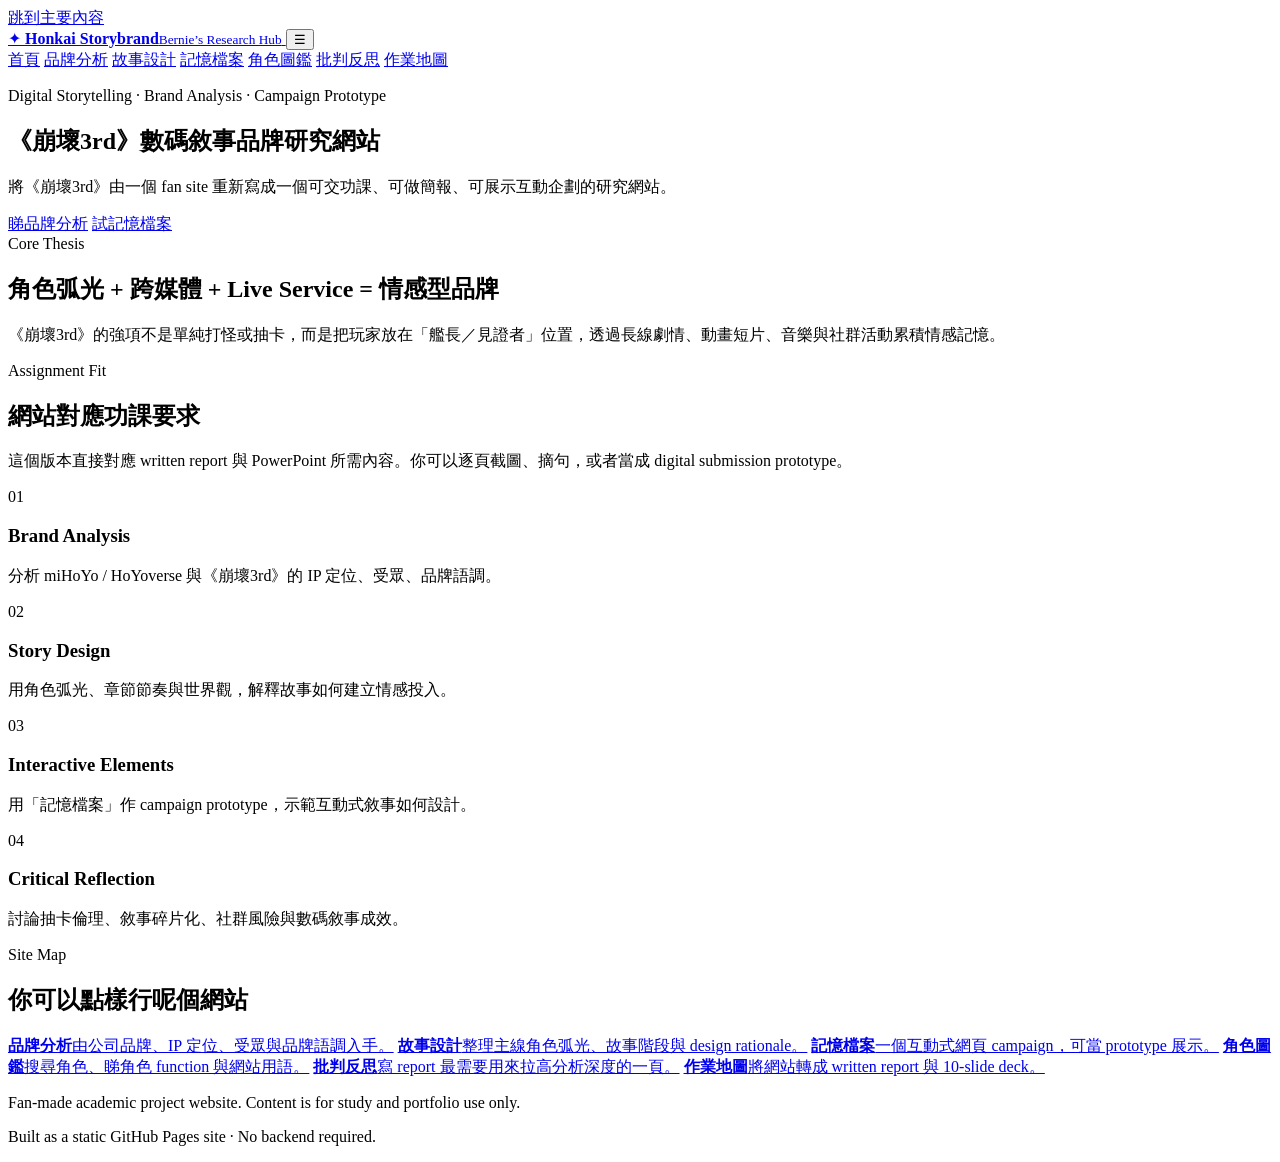
==== index.html @ f5ccfd23 "Add files via upload Signed-off-by: bernie8026 <105189016+bernie8026@users.noreply.github.com>" ====
<!DOCTYPE html>
<html lang="zh-Hant">
<head>
  <meta charset="UTF-8" />
  <meta name="viewport" content="width=device-width, initial-scale=1.0" />
  <meta name="description" content="《崩壞3rd》數碼敘事、品牌分析與互動企劃網站。" />
  <title>首頁｜Honkai Storybrand Archive</title>
  <link rel="stylesheet" href="assets/css/styles.css" />
  
</head>
<body data-page="index">
  <a class="skip-link" href="#main">跳到主要內容</a>
  <header class="site-header">
    <div class="nav-shell">
      <a class="brand-mark" href="index.html" aria-label="Honkai Storybrand Archive home">
        <span class="brand-icon">✦</span>
        <span><strong>Honkai Storybrand</strong><small>Bernie’s Research Hub</small></span>
      </a>
      <button class="nav-toggle" aria-expanded="false" aria-controls="site-nav">☰</button>
      <nav id="site-nav" class="site-nav" aria-label="Main navigation">
        <a class="active" href="index.html">首頁</a>
<a href="brand.html">品牌分析</a>
<a href="story.html">故事設計</a>
<a href="campaign.html">記憶檔案</a>
<a href="characters.html">角色圖鑑</a>
<a href="reflection.html">批判反思</a>
<a href="resources.html">作業地圖</a>
      </nav>
    </div>
  </header>
  <main id="main">
    
<section class="hero split-hero">
  <div class="hero-copy reveal">
    <p class="eyebrow">Digital Storytelling · Brand Analysis · Campaign Prototype</p>
    <h1>《崩壞3rd》數碼敘事品牌研究網站</h1>
    <p class="lead">將《崩壞3rd》由一個 fan site 重新寫成一個可交功課、可做簡報、可展示互動企劃的研究網站。</p>
    <div class="hero-actions">
      <a class="btn primary" href="brand.html">睇品牌分析</a>
      <a class="btn ghost" href="campaign.html">試記憶檔案</a>
    </div>
  </div>
  <div class="hero-panel reveal delay-1" aria-label="project summary card">
    <span class="panel-label">Core Thesis</span>
    <h2>角色弧光 + 跨媒體 + Live Service = 情感型品牌</h2>
    <p>《崩壞3rd》的強項不是單純打怪或抽卡，而是把玩家放在「艦長／見證者」位置，透過長線劇情、動畫短片、音樂與社群活動累積情感記憶。</p>
  </div>
</section>

<section class="section compact">
  <div class="section-heading reveal">
    <p class="eyebrow">Assignment Fit</p>
    <h2>網站對應功課要求</h2>
    <p>這個版本直接對應 written report 與 PowerPoint 所需內容。你可以逐頁截圖、摘句，或者當成 digital submission prototype。</p>
  </div>
  <div class="card-grid four reveal delay-1">
    <article class="card"><span class="number">01</span><h3>Brand Analysis</h3><p>分析 miHoYo / HoYoverse 與《崩壞3rd》的 IP 定位、受眾、品牌語調。</p></article>
    <article class="card"><span class="number">02</span><h3>Story Design</h3><p>用角色弧光、章節節奏與世界觀，解釋故事如何建立情感投入。</p></article>
    <article class="card"><span class="number">03</span><h3>Interactive Elements</h3><p>用「記憶檔案」作 campaign prototype，示範互動式敘事如何設計。</p></article>
    <article class="card"><span class="number">04</span><h3>Critical Reflection</h3><p>討論抽卡倫理、敘事碎片化、社群風險與數碼敘事成效。</p></article>
  </div>
</section>

<section class="section alt">
  <div class="section-heading reveal">
    <p class="eyebrow">Site Map</p>
    <h2>你可以點樣行呢個網站</h2>
  </div>
  <div class="route-grid reveal delay-1">
    <a class="route-card" href="brand.html"><strong>品牌分析</strong><span>由公司品牌、IP 定位、受眾與品牌語調入手。</span></a>
    <a class="route-card" href="story.html"><strong>故事設計</strong><span>整理主線角色弧光、故事階段與 design rationale。</span></a>
    <a class="route-card" href="campaign.html"><strong>記憶檔案</strong><span>一個互動式網頁 campaign，可當 prototype 展示。</span></a>
    <a class="route-card" href="characters.html"><strong>角色圖鑑</strong><span>搜尋角色、睇角色 function 與網站用語。</span></a>
    <a class="route-card" href="reflection.html"><strong>批判反思</strong><span>寫 report 最需要用來拉高分析深度的一頁。</span></a>
    <a class="route-card" href="resources.html"><strong>作業地圖</strong><span>將網站轉成 written report 與 10-slide deck。</span></a>
  </div>
</section>

  </main>
  <footer class="site-footer">
    <p>Fan-made academic project website. Content is for study and portfolio use only.</p>
    <p>Built as a static GitHub Pages site · No backend required.</p>
  </footer>
  <script src="assets/js/main.js"></script>
  
</body>
</html>
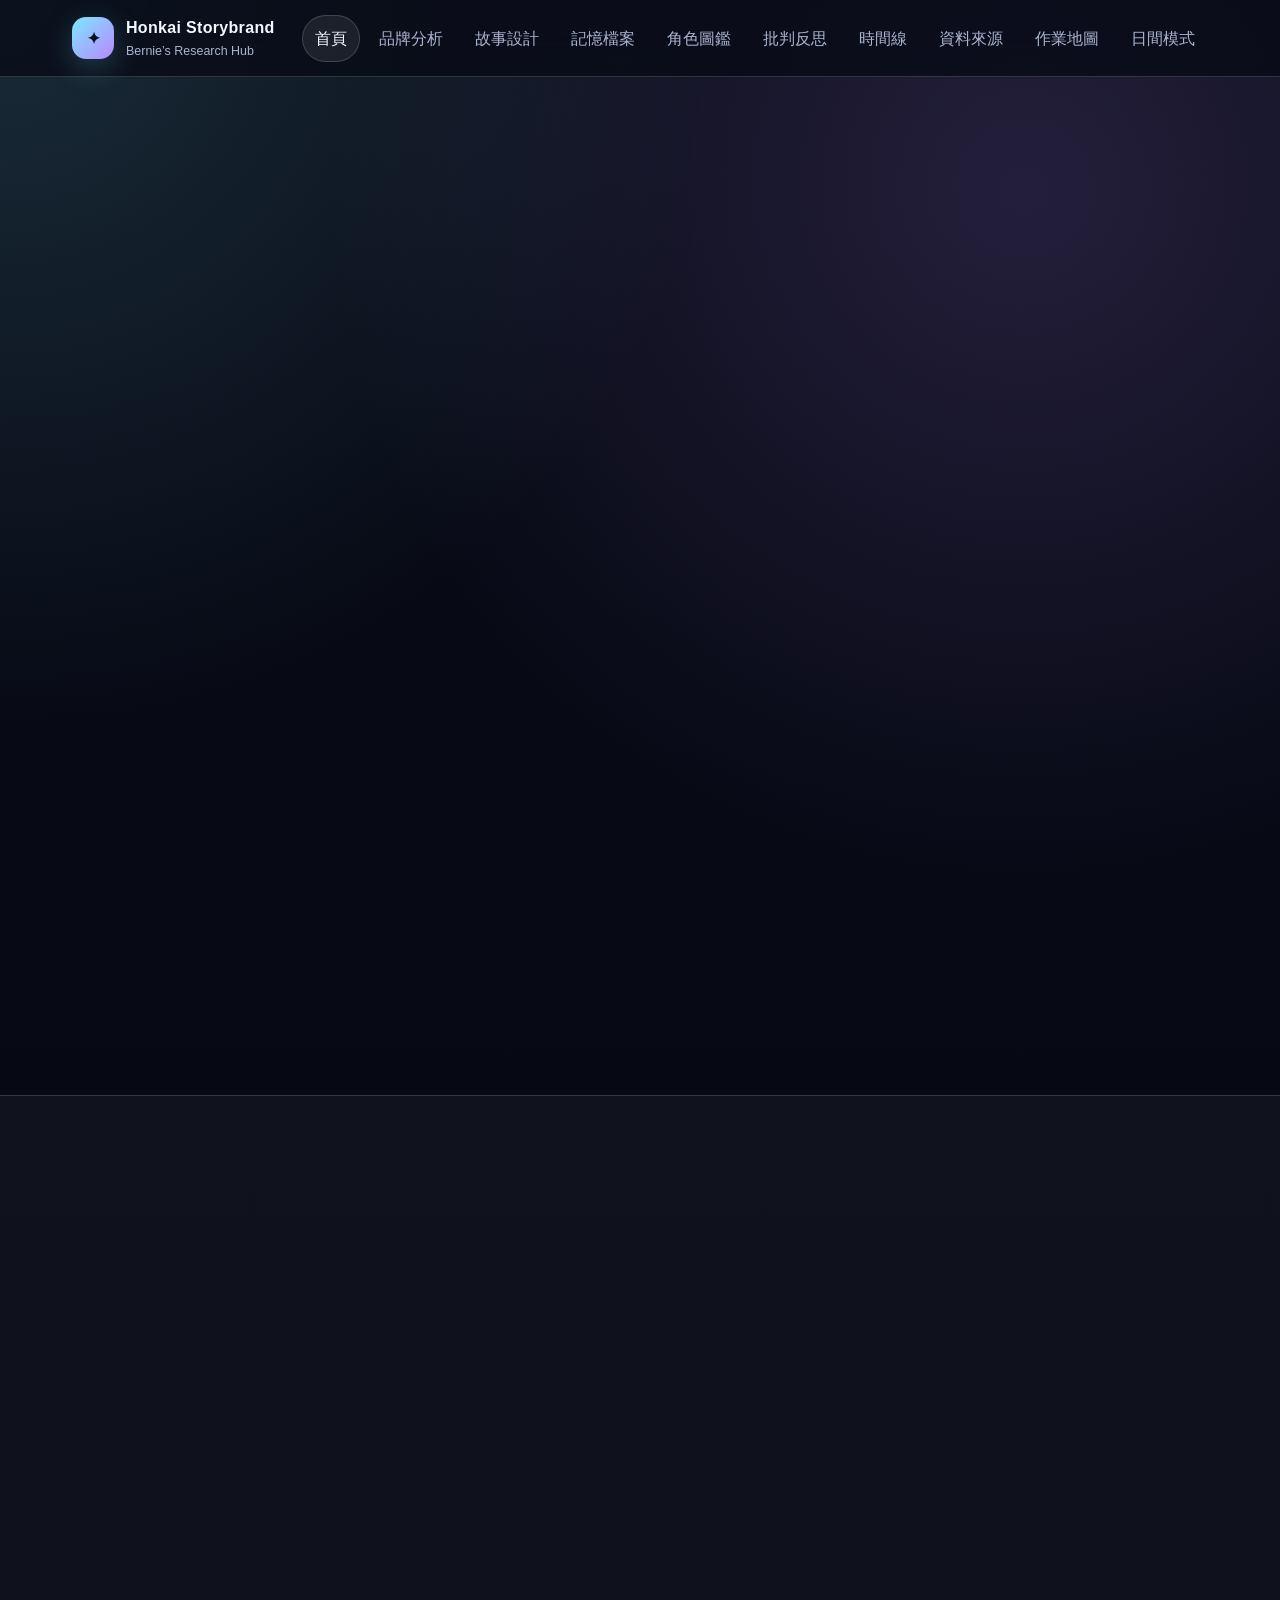
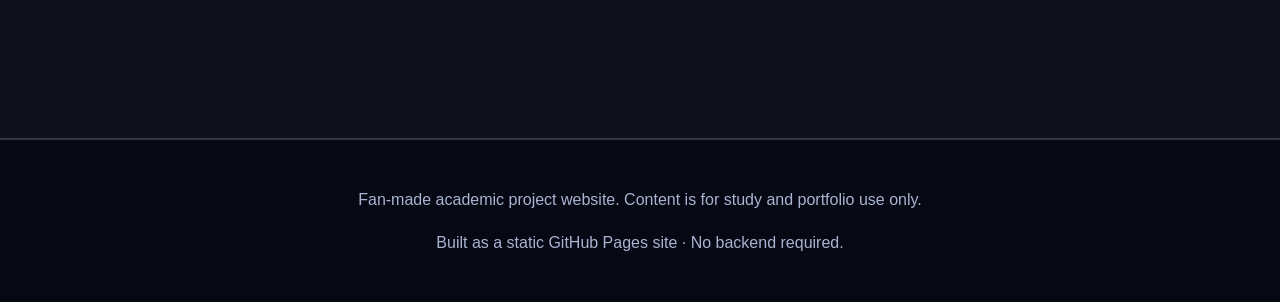
==== commit ea45d203: "Add accessible loading entrance animation to homepage" ====
--- a/index.html
+++ b/index.html
@@ -6,6 +6,7 @@
   <meta name="description" content="《崩壞3rd》數碼敘事、品牌分析與互動企劃網站。" />
   <title>首頁｜Honkai Storybrand Archive</title>
   <link rel="stylesheet" href="assets/css/styles.css" />
+  <link rel="stylesheet" href="assets/css/intro.css" />
   
 </head>
 <body data-page="index">
@@ -81,7 +82,20 @@
     <p>Fan-made academic project website. Content is for study and portfolio use only.</p>
     <p>Built as a static GitHub Pages site · No backend required.</p>
   </footer>
+  <div class="site-intro" id="site-intro" role="dialog" aria-modal="true" aria-labelledby="intro-title" hidden>
+    <div class="site-intro__content">
+      <p class="site-intro__eyebrow">Honkai Storybrand Archive</p>
+      <div class="site-intro__orbit" aria-hidden="true"><span>✦</span></div>
+      <p class="site-intro__chapter">MEMORY ARCHIVE / 01</p>
+      <h2 id="intro-title">每段記憶，都值得見證。</h2>
+      <p class="site-intro__subtitle">連結故事，重遇屬於你的崩壞記憶。</p>
+      <div class="site-intro__track" aria-hidden="true"><span></span></div>
+      <p class="site-intro__status" role="status" aria-live="polite">正在載入記憶檔案…</p>
+      <button class="site-intro__skip" type="button">跳過動畫 <span aria-hidden="true">↗</span></button>
+    </div>
+  </div>
+  <script src="assets/js/intro.js"></script>
   <script src="assets/js/main.js"></script>
   
 </body>
-</html>+</html>
--- a/assets/css/styles.css
+++ b/assets/css/styles.css
@@ -0,0 +1 @@
+:root{--bg:#080b16;--bg2:#10162b;--card:rgba(255,255,255,.08);--card2:rgba(255,255,255,.12);--text:#f4f7ff;--muted:#aab4d0;--line:rgba(255,255,255,.16);--accent:#7ce7ff;--accent2:#b789ff;--danger:#ff7aa8;--shadow:0 20px 70px rgba(0,0,0,.35);--radius:24px}*{box-sizing:border-box}html{scroll-behavior:smooth}body{margin:0;background:radial-gradient(circle at top left,rgba(124,231,255,.15),transparent 32%),radial-gradient(circle at 80% 10%,rgba(183,137,255,.16),transparent 35%),linear-gradient(180deg,var(--bg),#060814 70%);color:var(--text);font-family:-apple-system,BlinkMacSystemFont,"Segoe UI","Noto Sans TC","PingFang TC",Arial,sans-serif;line-height:1.7;min-height:100vh}body.light-mode{--bg:#f5f7ff;--bg2:#e9edff;--card:rgba(255,255,255,.9);--card2:#fff;--text:#15192b;--muted:#526079;--line:rgba(20,30,60,.16);background:linear-gradient(180deg,#f8fbff,#eef2ff)}a{color:inherit;text-decoration:none}p{color:var(--muted)}img{max-width:100%;display:block}.skip-link{position:absolute;left:-999px;top:12px;background:var(--accent);color:#00101a;padding:8px 12px;border-radius:10px;z-index:99}.skip-link:focus{left:12px}.site-header{position:sticky;top:0;z-index:50;background:rgba(8,11,22,.78);backdrop-filter:blur(18px);border-bottom:1px solid var(--line)}body.light-mode .site-header{background:rgba(248,251,255,.82)}.nav-shell{max-width:1180px;margin:auto;padding:14px 22px;display:flex;align-items:center;justify-content:space-between;gap:18px}.brand-mark{display:flex;align-items:center;gap:12px}.brand-icon{width:42px;height:42px;border-radius:14px;display:grid;place-items:center;background:linear-gradient(135deg,var(--accent),var(--accent2));color:#07101f;font-weight:900;box-shadow:0 8px 30px rgba(124,231,255,.22)}.brand-mark strong{display:block;letter-spacing:.02em}.brand-mark small{display:block;color:var(--muted);font-size:.78rem}.site-nav{display:flex;gap:6px;align-items:center;flex-wrap:wrap;justify-content:flex-end}.site-nav a,.theme-toggle{border:1px solid transparent;border-radius:999px;padding:9px 12px;color:var(--muted);font:inherit;background:transparent;cursor:pointer}.site-nav a:hover,.site-nav a.active,.theme-toggle:hover{color:var(--text);border-color:var(--line);background:var(--card)}.nav-toggle{display:none;background:var(--card);border:1px solid var(--line);color:var(--text);border-radius:14px;padding:9px 12px}.hero,.page-hero,.section{max-width:1180px;margin:auto;padding:76px 22px}.split-hero{display:grid;grid-template-columns:1.08fr .92fr;gap:28px;align-items:center}.eyebrow{color:var(--accent);text-transform:uppercase;letter-spacing:.12em;font-size:.78rem;font-weight:800;margin:0 0 10px}.hero h1,.page-hero h1{font-size:clamp(2.4rem,6vw,5.4rem);line-height:1.05;margin:0 0 18px;letter-spacing:-.05em}.page-hero{text-align:center}.lead{font-size:1.16rem;max-width:760px}.narrow{margin-left:auto;margin-right:auto}.hero-actions{display:flex;gap:12px;flex-wrap:wrap;margin-top:28px}.btn{display:inline-flex;align-items:center;justify-content:center;border-radius:999px;border:1px solid var(--line);padding:12px 18px;font-weight:800}.btn.primary{background:linear-gradient(135deg,var(--accent),var(--accent2));color:#07101f;border:0}.btn.ghost{background:var(--card);color:var(--text)}.hero-panel,.card,.sticky-note,.memory-card,.quiz-box,.note-wall,.source-card,.video-card,.timeline-node,.report-box,.character-card,.modal-card{background:linear-gradient(180deg,var(--card2),var(--card));border:1px solid var(--line);border-radius:var(--radius);box-shadow:var(--shadow)}.hero-panel{padding:34px}.panel-label{display:inline-block;color:var(--accent);font-weight:900;margin-bottom:12px}.hero-panel h2{font-size:1.8rem;line-height:1.2;margin:0 0 12px}.section.compact{padding-top:32px}.section.alt{max-width:none;background:rgba(255,255,255,.035);border-block:1px solid var(--line)}.section.alt>*{max-width:1180px;margin-left:auto;margin-right:auto}.section-heading{text-align:center;max-width:760px;margin:0 auto 30px}.section-heading h2,.sticky-note h2{font-size:clamp(1.8rem,3vw,3rem);line-height:1.1;margin:0 0 12px}.card-grid{display:grid;gap:18px}.card-grid.four{grid-template-columns:repeat(4,1fr)}.card-grid.three{grid-template-columns:repeat(3,1fr)}.card{padding:24px}.card h3{margin:6px 0 8px}.number{color:var(--accent);font-weight:900}.route-grid{display:grid;grid-template-columns:repeat(3,1fr);gap:16px}.route-card{padding:22px;border-radius:20px;border:1px solid var(--line);background:var(--card);transition:.2s}.route-card:hover,.character-card:hover,.video-card:hover{transform:translateY(-3px);border-color:rgba(124,231,255,.55)}.route-card strong{display:block;font-size:1.1rem}.route-card span{display:block;color:var(--muted);margin-top:6px}.two-col{display:grid;grid-template-columns:.85fr 1.15fr;gap:26px;align-items:start}.sticky-note{padding:28px;position:sticky;top:98px}.memory-tabs{display:flex;gap:8px;flex-wrap:wrap;margin-bottom:14px}.memory-btn,.quiz-options button{border:1px solid var(--line);background:var(--card);color:var(--text);border-radius:999px;padding:10px 13px;cursor:pointer;font:inherit}.memory-btn.active,.quiz-options button:hover{background:linear-gradient(135deg,var(--accent),var(--accent2));color:#07101f;border-color:transparent}.memory-card{padding:28px;min-height:250px}.memory-card h3{font-size:1.8rem;margin:0 0 10px}.memory-card li{margin:6px 0;color:var(--muted)}.quiz-box,.note-wall{padding:24px;max-width:760px;margin:auto}.quiz-options{display:flex;gap:10px;flex-wrap:wrap}.quiz-result{display:none;margin-top:18px;padding:18px;border-radius:18px;background:rgba(124,231,255,.12);border:1px solid rgba(124,231,255,.25);color:var(--text)}textarea,input[type="search"]{width:100%;border:1px solid var(--line);background:rgba(0,0,0,.18);color:var(--text);border-radius:18px;padding:14px 16px;font:inherit}body.light-mode textarea,body.light-mode input[type="search"]{background:#fff}textarea{min-height:120px;resize:vertical}.notes-list{margin-top:18px;display:grid;gap:10px}.note-item{display:flex;justify-content:space-between;gap:10px;border:1px solid var(--line);border-radius:16px;padding:12px;background:rgba(255,255,255,.05)}.note-item button{border:0;border-radius:999px;background:rgba(255,122,168,.18);color:var(--danger);padding:6px 10px}.character-toolbar{display:flex;align-items:center;justify-content:space-between;gap:16px;flex-wrap:wrap;margin-bottom:22px}.character-grid{display:grid;grid-template-columns:repeat(auto-fill,minmax(220px,1fr));gap:16px}.character-card{padding:18px;display:flex;gap:14px;align-items:center;cursor:pointer}.character-avatar{width:58px;height:58px;border-radius:18px;display:grid;place-items:center;background:linear-gradient(135deg,rgba(124,231,255,.22),rgba(183,137,255,.28));color:var(--accent);font-size:1.45rem;font-weight:900;border:1px solid var(--line)}.character-card small{color:var(--accent)}.character-card h3{margin:2px 0}.character-card p{margin:0}.modal{position:fixed;inset:0;background:rgba(0,0,0,.72);display:none;place-items:center;padding:22px;z-index:80}.modal.show{display:grid}.modal-card{max-width:650px;width:100%;padding:26px;position:relative}.modal-close{position:absolute;right:18px;top:14px;background:var(--card);border:1px solid var(--line);color:var(--text);border-radius:50%;width:38px;height:38px}.modal-card img{max-height:260px;margin:auto;border-radius:18px;object-fit:cover}.timeline-track{display:grid;gap:18px;max-width:920px;margin:30px auto 0}.timeline-node{padding:24px;display:grid;grid-template-columns:110px 1fr;gap:18px;position:relative}.timeline-year{color:var(--accent);font-weight:900;font-size:1.3rem}.timeline-node h3{margin:0}.video-grid,.source-list{display:grid;grid-template-columns:repeat(2,1fr);gap:16px}.video-card,.source-card{padding:22px}.video-card span,.source-card span{display:inline-block;color:var(--accent);font-weight:900;margin-bottom:8px}.report-box{padding:28px;margin-top:22px}.site-footer{text-align:center;border-top:1px solid var(--line);padding:30px 22px;color:var(--muted)}.reveal{opacity:0;transform:translateY(16px);transition:.65s ease}.reveal.visible{opacity:1;transform:none}.delay-1{transition-delay:.1s}.delay-2{transition-delay:.2s}@media(max-width:900px){.split-hero,.two-col{grid-template-columns:1fr}.card-grid.four,.card-grid.three,.route-grid,.video-grid,.source-list{grid-template-columns:1fr 1fr}.sticky-note{position:static}.nav-toggle{display:block}.site-nav{display:none;width:100%;padding-top:12px}.site-nav.open{display:flex}.nav-shell{align-items:flex-start;flex-wrap:wrap}.timeline-node{grid-template-columns:1fr}}@media(max-width:620px){.hero,.page-hero,.section{padding:54px 16px}.card-grid.four,.card-grid.three,.route-grid,.video-grid,.source-list{grid-template-columns:1fr}.site-nav a,.theme-toggle{width:100%;text-align:left}.hero-actions{flex-direction:column}.btn{width:100%}}
--- a/assets/css/intro.css
+++ b/assets/css/intro.css
@@ -0,0 +1,107 @@
+.site-intro {
+  --site-intro-ready: 1;
+  position: fixed;
+  inset: 0;
+  z-index: 1000;
+  display: grid;
+  place-items: center;
+  overflow: auto;
+  padding: 32px 20px;
+  color: #f4f7ff;
+  background:
+    radial-gradient(ellipse at 50% 42%, #27305a66, transparent 58%),
+    radial-gradient(ellipse at 20% 90%, #43265a44, transparent 50%), #080b16;
+  opacity: 1;
+  transition: opacity .45s ease, visibility .45s;
+}
+.site-intro[hidden] { display: none; }
+body.intro-active { overflow: hidden; }
+.site-intro.is-leaving { opacity: 0; visibility: hidden; pointer-events: none; }
+.site-intro__content { width: min(100%, 600px); text-align: center; }
+.site-intro .site-intro__eyebrow {
+  margin: 0 0 36px;
+  color: #aab4d0;
+  font-size: 11px;
+  letter-spacing: .24em;
+  text-transform: uppercase;
+}
+.site-intro__orbit {
+  position: relative;
+  display: grid;
+  place-items: center;
+  width: 154px;
+  height: 154px;
+  margin: 0 auto 34px;
+  border: 1px solid #7ce7ff26;
+  border-radius: 50%;
+  box-shadow: 0 0 70px #7ce7ff0d, inset 0 0 40px #b789ff0d;
+}
+.site-intro__orbit::before, .site-intro__orbit::after {
+  content: "";
+  position: absolute;
+  inset: 10px;
+  border: 1px solid transparent;
+  border-top-color: #7ce7ff;
+  border-right-color: #7ce7ff44;
+  border-radius: 50%;
+  animation: intro-orbit 3s linear infinite;
+}
+.site-intro__orbit::after {
+  inset: -11px;
+  border-top-color: #b789ff88;
+  border-right-color: transparent;
+  animation-direction: reverse;
+  animation-duration: 5s;
+}
+.site-intro__orbit span {
+  color: #d4f6ff;
+  font-size: 64px;
+  line-height: 1;
+  text-shadow: 0 0 32px #7ce7ff88;
+  animation: intro-breathe 2s ease-in-out infinite alternate;
+}
+.site-intro .site-intro__chapter {
+  margin: 0 0 14px;
+  color: #7ce7ff;
+  font-size: 10px;
+  letter-spacing: .28em;
+}
+.site-intro h2 { margin: 0; font-size: clamp(23px, 4.5vw, 38px); line-height: 1.45; font-weight: 600; }
+.site-intro .site-intro__subtitle { margin: 14px 0 32px; color: #aab4d0; font-size: 13px; }
+.site-intro__track { width: 180px; height: 2px; margin: auto; overflow: hidden; background: #ffffff14; }
+.site-intro__track span {
+  display: block;
+  width: 100%;
+  height: 100%;
+  background: linear-gradient(90deg, transparent, #7ce7ff, #b789ff, transparent);
+  animation: intro-loading 1.2s ease-in-out infinite;
+}
+.site-intro.is-ready .site-intro__track span { animation: none; background: linear-gradient(90deg, #7ce7ff, #b789ff); }
+.site-intro .site-intro__status { margin: 14px 0 26px; color: #aab4d0; font-size: 11px; letter-spacing: .08em; }
+.site-intro__skip {
+  border: 1px solid #ffffff30;
+  border-radius: 999px;
+  padding: 10px 18px;
+  background: #ffffff06;
+  color: #d4ddf5;
+  font: inherit;
+  font-size: 12px;
+  cursor: pointer;
+}
+.site-intro__skip span { margin-left: 18px; color: #7ce7ff; }
+.site-intro__skip:hover { background: #ffffff10; border-color: #7ce7ff88; }
+.site-intro__skip:focus-visible { outline: 2px solid #7ce7ff; outline-offset: 5px; }
+body.intro-active .reveal { opacity: 0; transform: translateY(16px); }
+@keyframes intro-orbit { to { transform: rotate(360deg); } }
+@keyframes intro-breathe { from { opacity: .65; transform: scale(.94); } to { opacity: 1; transform: scale(1.04); } }
+@keyframes intro-loading { from { transform: translateX(-100%); } to { transform: translateX(100%); } }
+@media (max-height: 560px) {
+  .site-intro .site-intro__eyebrow { margin-bottom: 18px; }
+  .site-intro__orbit { width: 84px; height: 84px; margin-bottom: 22px; }
+  .site-intro__orbit span { font-size: 40px; }
+  .site-intro .site-intro__subtitle { margin-bottom: 18px; }
+}
+@media (prefers-reduced-motion: reduce) {
+  .site-intro, .site-intro *, .site-intro *::before, .site-intro *::after { animation: none !important; transition: none !important; }
+  .reveal { transition: none; transform: none; }
+}
